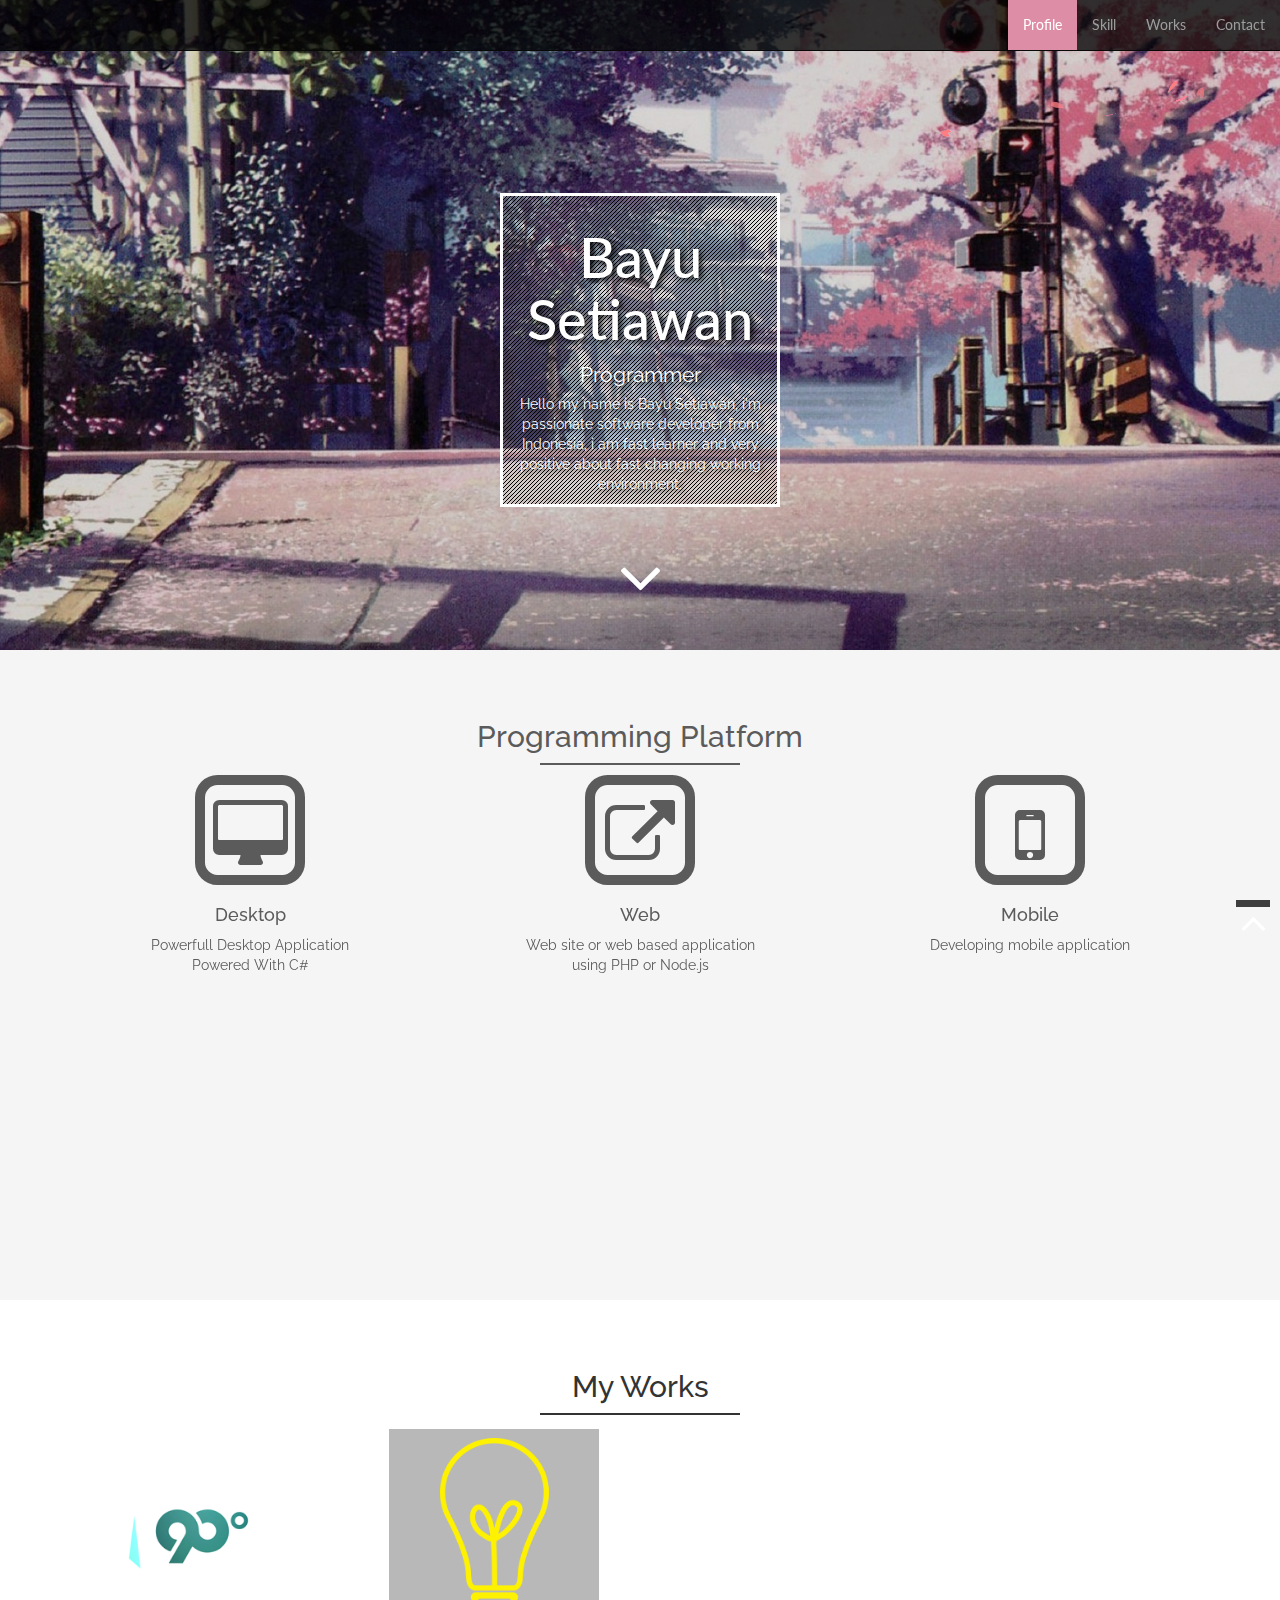
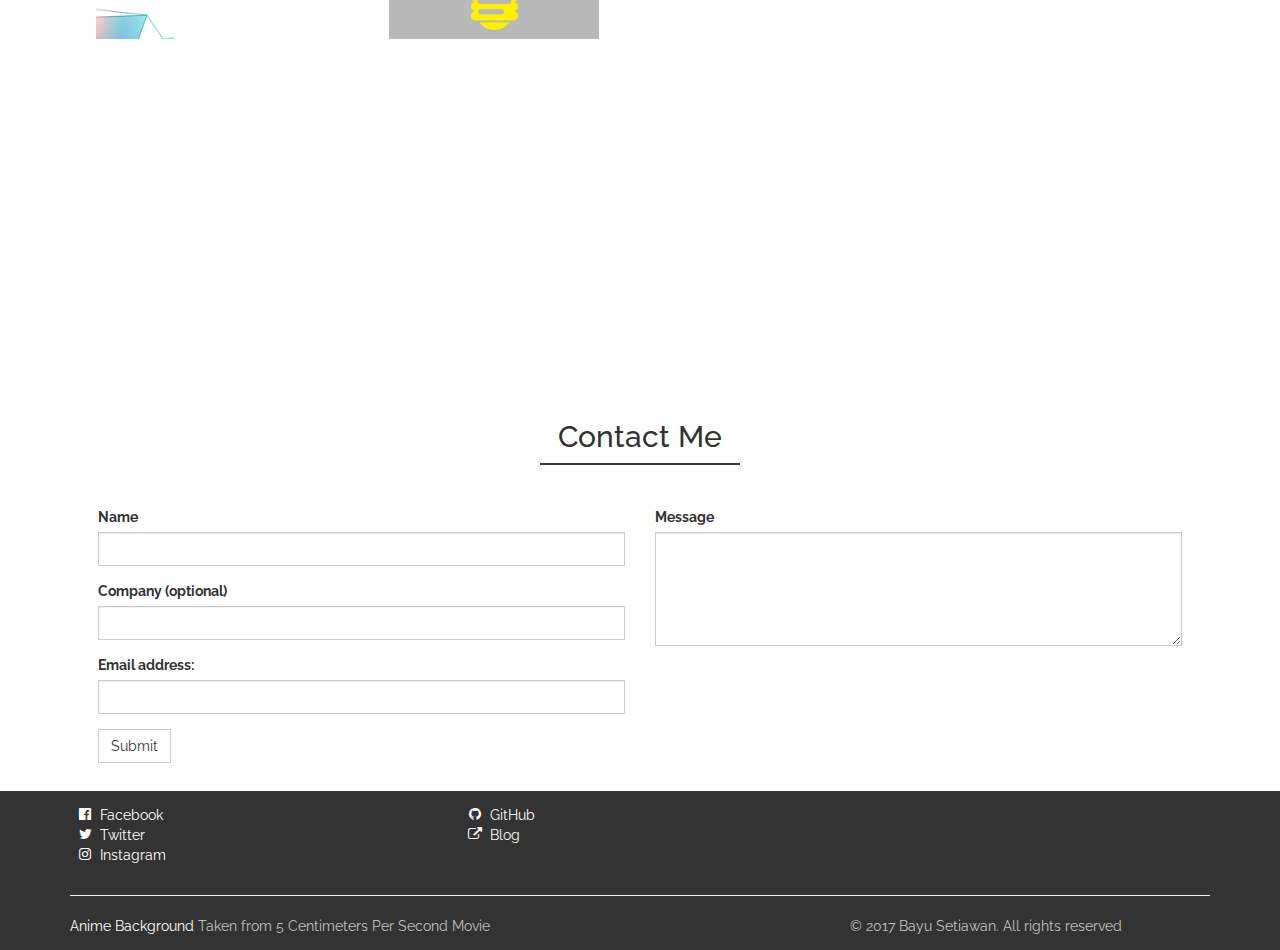
==== index.html @ 7825a49c "adding socials" ====
<!DOCTYPE html>
<html>
<head>
	<title>Bayu Setiawan Portofolio page - home</title>
	<meta charset="utf-8">
	<meta name="viewport" content="width=device-width , initial-scale=1.0">
	<meta name="Description" content="Hi, My name is bayu setiawan. I'm passionate software developer from indonesia, i'm fast learner and very positive about fast changing environment">
	<meta name="author" content="Bayu Setiawan">
	<meta name="Keywords" content="Programmer Programming Program Developer C# html css js nodejs C++ PHP">
	<link rel="stylesheet" type="text/css" href="https://cdnjs.cloudflare.com/ajax/libs/twitter-bootstrap/3.3.7/css/bootstrap.min.css">
	<link href="https://fonts.googleapis.com/css?family=Lato|Raleway" rel="stylesheet">
	<link rel="stylesheet" type="text/css" href="css/style.css">
	<link rel="stylesheet" type="text/css" href="https://cdnjs.cloudflare.com/ajax/libs/font-awesome/4.7.0/css/font-awesome.min.css">
</head>
<body data-spy="scroll" data-target=".navbar" class="font-raleway">
<header id="top">
	<nav class="navbar navbar-mycolor navbar-inverse navbar-fixed-top">
		<div class="container-fluid">
			<div class="navbar-header">
				<button type="button" class="navbar-toggle collapsed" data-toggle="collapse" data-target="#mainnavbar" aria-expanded="false">
					<span class="sr-only">Toggle navigation</span>
					<span class="icon-bar"></span>
					<span class="icon-bar"></span>
					<span class="icon-bar"></span>
				</button>
			</div>
			<div class="collapse navbar-collapse" id="mainnavbar">
				<ul class="nav navbar-nav center-on-desktop navbar-right font-lato">
					<li><a href="#profile">Profile</a></li>
					<li><a href="#skill">Skill</a></li>
					<li><a href="#work">Works</a></li>
					<li><a href="#contact">Contact</a></li>
				</ul>
			</div>
		</div>
	</nav>
</header>
<div id="top"></div>
<div class="outer-container container">
	<div id="profile" class="portion">
		<canvas id="sakurafall"></canvas>
		<div class="profiletext-wrapper">
			<div class="profiletext">
				<div class="myname font-lato"><h1>Bayu Setiawan</h1></div>
				<div class="myjob">Programmer</div>
				<div class="mydescription">Hello my name is Bayu Setiawan, i'm passionate software developer from Indonesia, i am fast learner and very positive about fast changing working environment.</div>
			</div>
			<div class="downarrow"><a href="#skill"><i class="fa fa-angle-down fa-5x fa-inverse" aria-hidden="true"></i></a></div>
		</div>
	</div>
	<div id="skill" class="portion">
		<h2>Programming Platform</h2>
		<div class="separator"></div>
		<div class="container">
			<div class="row">
				<div class="skill-item col-md-4 col-sm-12">
					<span class="fa-stack fa-5x">
						<i class="fa fa-square-o fa-stack-2x"></i>
						<i class="fa fa-desktop fa-stack-1x"></i>
					</span>
					<h4>Desktop</h4>
					<p>Powerfull Desktop Application Powered With C#</p>
				</div>
				<div class="skill-item col-md-4 col-sm-12">
					<span class="fa-stack fa-5x">
						<i class="fa fa-square-o fa-stack-2x"></i>
						<i class="fa fa-external-link fa-stack-1x"></i>
					</span>
					<h4>Web</h4>
					<p>Web site or web based application using PHP or Node.js</p>
				</div>
				<div class="skill-item col-md-4 col-sm-12">
					<span class="fa-stack fa-5x">
						<i class="fa fa-square-o fa-stack-2x"></i>
						<i class="fa fa-mobile-phone fa-stack-1x"></i>
					</span>
					<h4>Mobile</h4>
					<p>Developing mobile application</p>
				</div>
			</div>
		</div>
	</div>
	<div id="work" class="portion">
		<h2>My Works</h2>
		<div class="separator"></div>
		<div class="container">
			<div class="row works-wrapper">
				<div class="work-item col-md-3 col-sm-12">
					<div class="imgoverlaycontainer">
						<img src="assets/works/work-90degree.png">
						<div class="overlay">
							<div class="overlay-text">90 Degree Game</div>
						</div>
					</div>
				</div>
				<div class="work-item col-md-3 col-sm-12">
					<div class="imgoverlaycontainer">
						<img src="assets/works/dummy.png">
						<div class="overlay">
							<div class="overlay-text">lorem ipsum asdfk</div>
						</div>
					</div>
				</div>
			</div>
		</div>
	</div>
	<div id="contact" class="portion">
		<h2>Contact Me</h2>
		<div class="separator"></div>
		<div class="container">
			<div class="form-wrapper">
				<form name="contact" action="thank-you" netlify>
					<div class="row">
						<div class="col-md-6 col-sm-12">
							<div class="form-group">
								<label for="name" required>Name</label>
								<input type="text" class="form-control" id="name" name="name">
							</div>
							<div class="form-group">
								<label for="company">Company (optional)</label>
								<input type="text" class="form-control" id="company" name="company">
							</div>
							<div class="form-group">
								<label for="email" required>Email address:</label>
								<input type="email" class="form-control" id="email" name="email">
							</div>
						</div>
						<div class="col-md-6 col-sm-12">
							<div class="form-group" required>
								<label for="message">Message</label>
								<textarea class="form-control" id="message" rows="5" name="message"></textarea>
							</div>
						</div>
					</div>
					<button type="submit" class="btn btn-default">Submit</button>
				</form>
			</div>
		</div>
	</div>
</div>
<footer>
	<div class="container">
		<div class="row">
			<div class="col-md-4">
				<ul class="fa-ul">
					<li><a href="https://www.facebook.com/Bayu.Aquaswim"><i class="fa-li fa fa-facebook-official"></i>Facebook</a></li>
					<li><a href="https://twitter.com/little_bayu"><i class="fa-li fa fa-twitter"></i>Twitter</a></li>
					<li><a href="https://www.instagram.com/bayusetiawan37/"><i class="fa-li fa fa-instagram"></i>Instagram</a></li>
				</ul>
			</div>
			<div class="col-md-4">
				<ul class="fa-ul">
					<li><a href="https://github.com/aquaswim/"><i class="fa-li fa fa fa-github"></i>GitHub</a></li>
					<li><a href="http://mbs-life.blogspot.co.id/"><i class="fa-li fa fa-external-link"></i>Blog</a></li>
				</ul>
			</div>
		</div>
		<hr>
		<div class="row">
			<div class="col-md-6">
				<a href="#profile">Anime Background</a> Taken from 5 Centimeters Per Second Movie
			</div>
			<div class="col-md-4 pull-right muted">© 2017 Bayu Setiawan. All rights reserved</div>
		</div>
	</div>
</footer>
<a id="backtotop" href="#top"><i class="fa fa-angle-down fa-3x fa-rotate-180 fa-inverse"></i></a>
<script type="text/javascript" src="https://cdnjs.cloudflare.com/ajax/libs/jquery/3.2.1/jquery.min.js"></script>
<script type="text/javascript" src="https://cdnjs.cloudflare.com/ajax/libs/twitter-bootstrap/3.3.7/js/bootstrap.min.js"></script>
<script type="text/javascript" src="js/sakurafall.js"></script>
<script type="text/javascript" src="js/scrollspy.min.js"></script>
<script type="text/javascript">
	$(document).ready(function(){
		// Add smooth scrolling on all links inside the navbar
		$('a[href*="#"]')
		.not('[href="#"]')
		.not('[href="#0"]')
		.on('click', function(event) {
			// Make sure this.hash has a value before overriding default behavior
			if (this.hash !== "") {
				// Prevent default anchor click behavior
				event.preventDefault();

				// Store hash
				var hash = this.hash;

				// Using jQuery's animate() method to add smooth page scroll
				// The optional number (800) specifies the number of milliseconds it takes to scroll to the specified area
				$('html, body').animate({scrollTop: $(hash).offset().top}, 800, function(){
					// Add hash (#) to URL when done scrolling (default click behavior)
					window.location.hash = hash;
				});
			}  // End if
		});
		//init sakurafall
		sf.initSakuraFall("sakurafall");
		$('#sakurafall').on('scrollSpy:enter',function(){
			sf.toggleSfPlay(true);
		});
		$('#sakurafall').on('scrollSpy:exit',function(){
			sf.toggleSfPlay(false);
		});
		$('#sakurafall').scrollSpy();
		//back to top
		$('#top').on('scrollSpy:enter',function(){
			$('#backtotop').animate({
				height:'0px'
			});
		});
		$('#top').on('scrollSpy:exit',function(){
			$('#backtotop').animate({
				height:'48px'
			});
		});
		$('#top').scrollSpy();
	});
</script>
</body>
</html>
---- css/style.css ----
.debug{
	outline: 1px dashed red;
}
.outer-container{
	width: 100%;
	padding: 0px;
}
.portion{
	min-width: 100%;
	min-height: 650px;
	padding-top: 50px;
}

.navbar-mycolor{
	background-color: rgba(0,0,0,0.8);
}

#mainnavbar li a{
	-webkit-transition: .5s ease;
	-moz-transition: .5s ease;
	-o-transition: .5s ease;
	transition: .5s ease;
}
#mainnavbar li.active a[href$='profile']{
	background-color: rgb(222,141,166);
}
#profile{
	background: url('../assets/bganime.jpg');
	background-repeat: no-repeat;
	background-size: cover;
	background-position: center;
	display: table;
	color: #fff;
	height: 650px;
}
#sakurafall{
	position: absolute;
	top: 0px;
	width: 100%;
	height: 100%;
	min-height: 650px;
}
.profiletext-wrapper{
	margin: auto;
	display: table-cell;
	vertical-align: middle;
	text-align: center;
	background-color: rgba(0,0,0,0.15);
}
.profiletext{
	display: block;
	width: 80%;
	width: 280px;
	padding: 10px;
	border: 3px solid white;
	margin: auto;
	background-color: rgba(255,255,255,0.2);
	background-image: url('../assets/dpatternold.png');
	text-shadow: 3px 2px 6px black;
}
.myname h1{
	font-size: 4em;
}
.myjob{
	font-size: 1.5em;
	margin-bottom: 0.2em;
}
.downarrow{
	position: relative;
	-webkit-transition: .5s ease;
	-moz-transition: .5s ease;
	-o-transition: .5s ease;
	transition: .5s ease;
}
.downarrow:hover{
	-webkit-transform: translateY(1.5em);
	-ms-transform: translateY(1.5em);
	-moz-transform: translateY(1.5em);
	-o-transform: translateY(1.5em);
	transform: translateY(1.5em);
}
.downarrow a{
	position: absolute;
	top:35px;
	left: 50%;
	-webkit-transform: translateX(-50%);
	-ms-transform: translateX(-50%);
	-moz-transform: translateX(-50%);
	-o-transform: translateX(-50%);
	transform: translateX(-50%);
}

#skill{
	background-color: #F5F5F5;
	color: #5B5B5B;
}

.portion h2{
	text-align: center;
}

.separator{
	border: 1px solid;
	width:80%;
	max-width: 200px;
	margin: auto;
}
.skill-item{
	text-align: center;
}
.skill-item h4{
	margin-top: 0px;
}
.skill-item p{
	max-width: 250px;
	margin: auto;
	margin-bottom: 1.5em;
}
#work{

}
.imgoverlaycontainer{
	position: relative;
	margin: 0 auto 2em;
	width: 80%;
	max-width: 256px;
}
.imgoverlaycontainer img{
	display: block;
	width: 100%;
	height: auto;
}
.overlay {
	position: absolute;
	bottom: 100%;
	left: 0;
	right: 0;
	background-color: #008CBA;
	overflow: hidden;
	width: 100%;
	height:0;
	-webkit-transition: .5s ease;
	-moz-transition: .5s ease;
	-o-transition: .5s ease;
	transition: .5s ease;
}
.imgoverlaycontainer:hover .overlay {
	bottom: 0;
	height: 100%;
}

.overlay-text {
white-space: nowrap; 
color: white;
font-size: 20px;
position: absolute;
overflow: hidden;
top: 50%;
left: 50%;
transform: translate(-50%, -50%);
-ms-transform: translate(-50%, -50%);
}

.works-wrapper{
	margin-top: 1em;
}
#backtotop{
	position: fixed;
	bottom: -0.5em;
	right: 10px;
	background-color: rgba(0,0,0,0.75);
	padding: 0.25em;
}

.font-lato{
	font-family: 'Lato', sans-serif;
}
#contact{
	min-height: 0;
}
.font-raleway{
	font-family: 'Raleway', sans-serif;
}
.form-control{
	border-radius: 0px;
}
.btn{
	border-radius: 0px;
}
.form-wrapper{
	margin: 1em auto auto;
	padding: 2em;
}
footer{
	padding: 1em 0;
	background-color: rgba(0,0,0,0.8);
	color: #c1c1c1;
}
footer a{
	color: white;
}
footer a:hover{
	color: white;
}
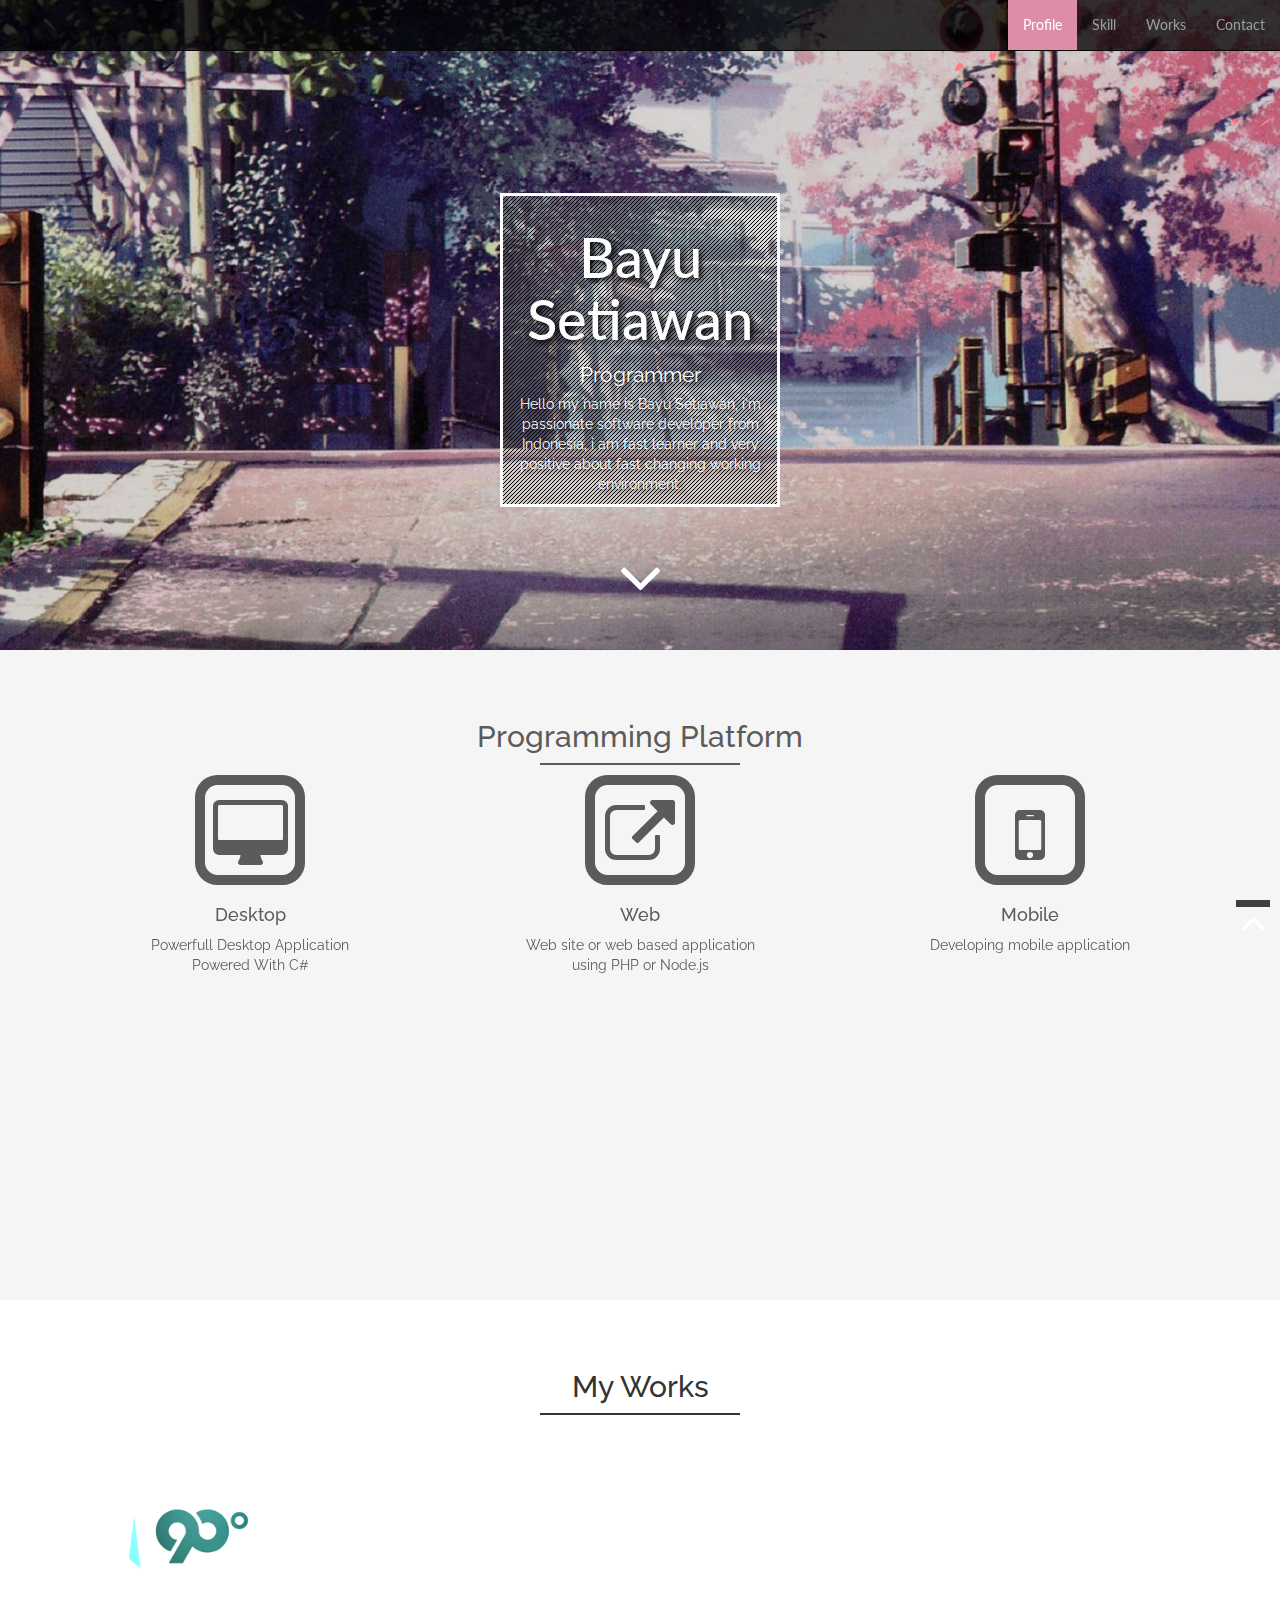
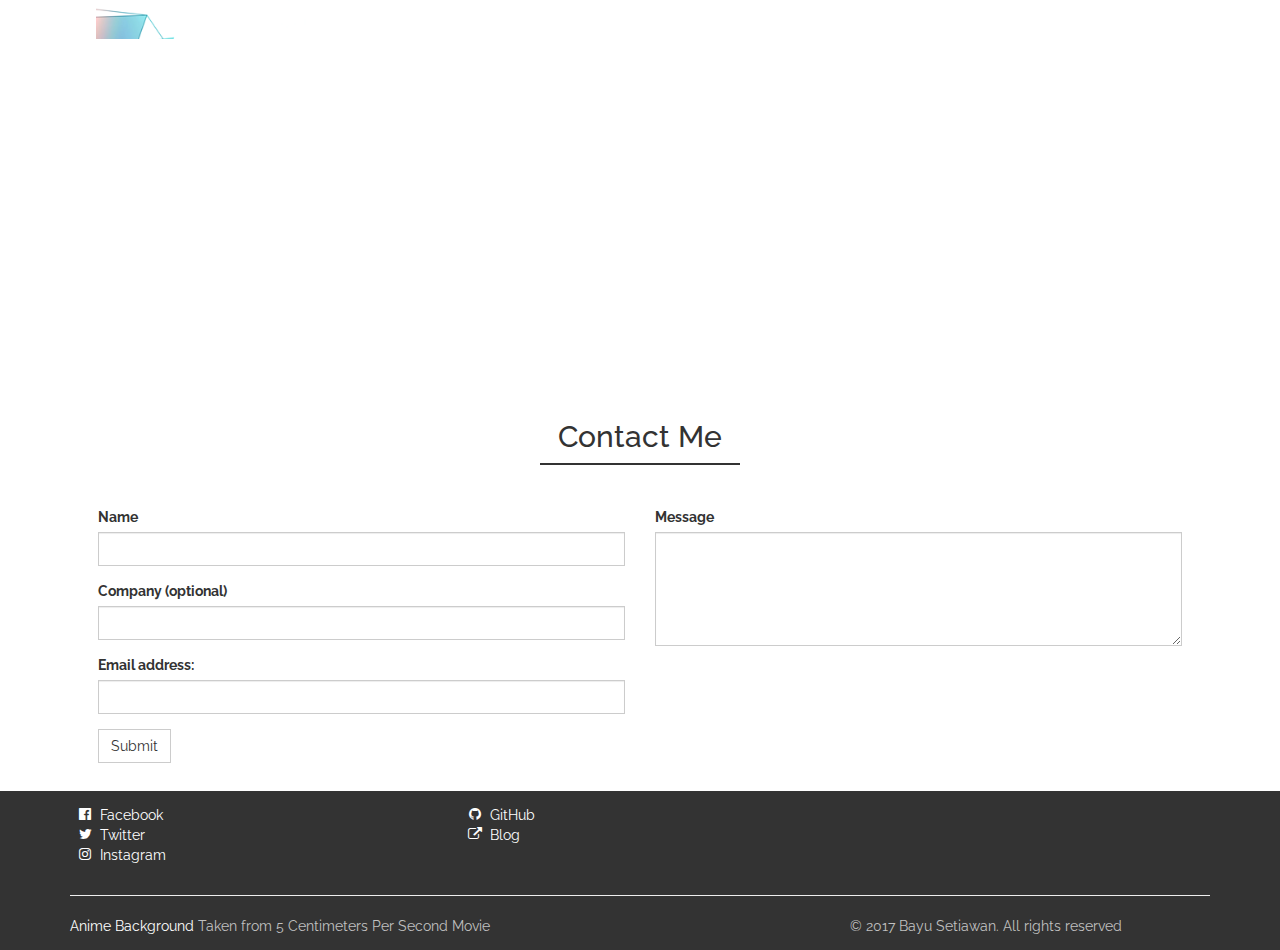
==== commit 3c0978be: "removing dummy work" ====
--- a/index.html
+++ b/index.html
@@ -90,14 +90,6 @@
 						<img src="assets/works/work-90degree.png">
 						<div class="overlay">
 							<div class="overlay-text">90 Degree Game</div>
-						</div>
-					</div>
-				</div>
-				<div class="work-item col-md-3 col-sm-12">
-					<div class="imgoverlaycontainer">
-						<img src="assets/works/dummy.png">
-						<div class="overlay">
-							<div class="overlay-text">lorem ipsum asdfk</div>
 						</div>
 					</div>
 				</div>
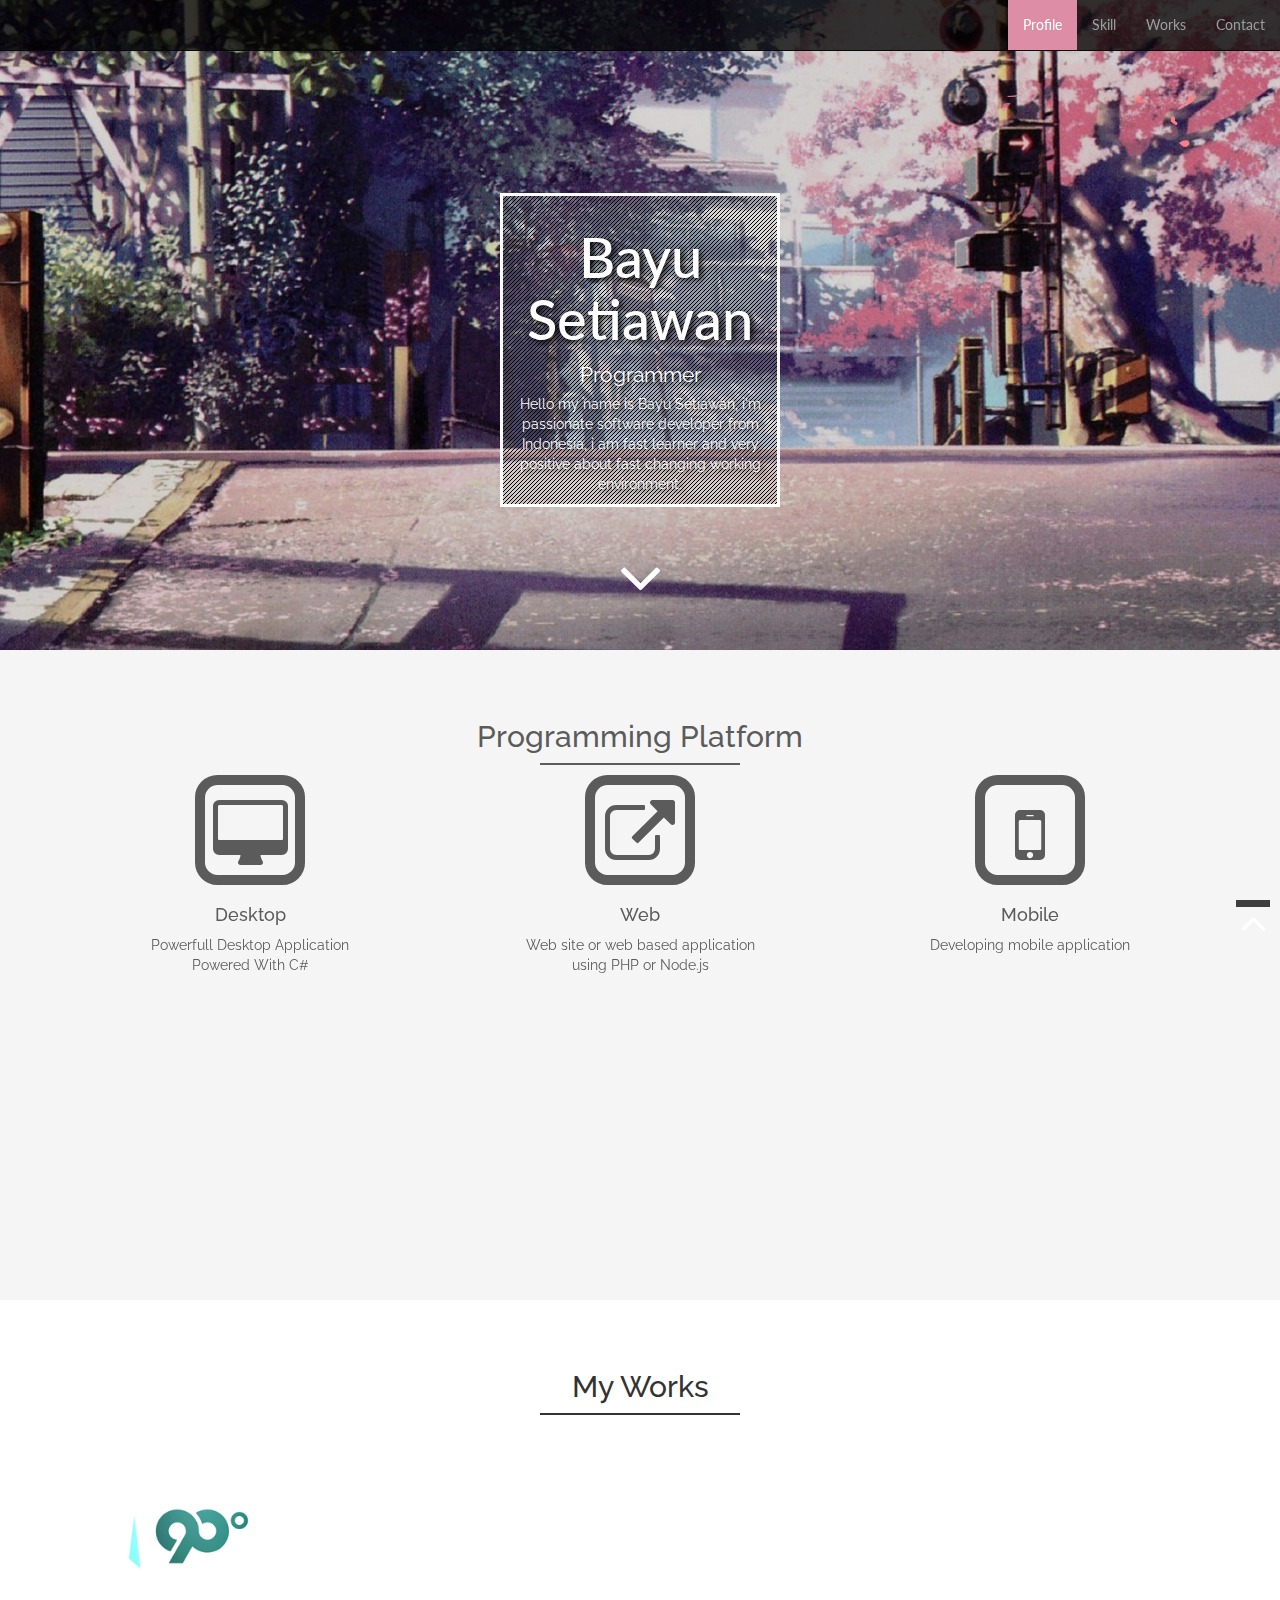
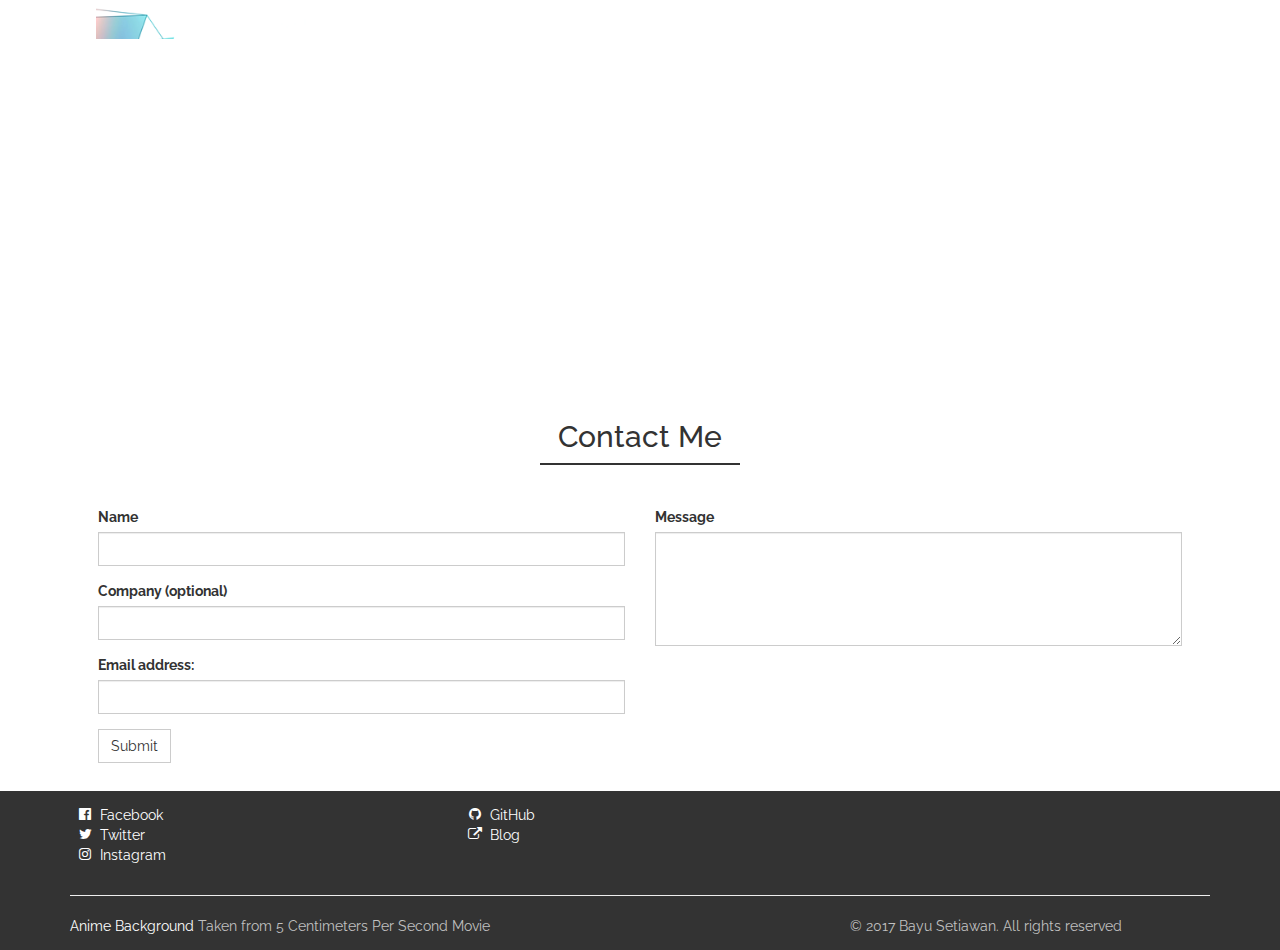
==== commit 0948571a: "adding link to works" ====
--- a/index.html
+++ b/index.html
@@ -89,7 +89,7 @@
 					<div class="imgoverlaycontainer">
 						<img src="assets/works/work-90degree.png">
 						<div class="overlay">
-							<div class="overlay-text">90 Degree Game</div>
+							<div class="overlay-text"><a href="https://github.com/aquaswim/90degrees">90 Degree Game</a></div>
 						</div>
 					</div>
 				</div>
--- a/css/style.css
+++ b/css/style.css
@@ -116,8 +116,9 @@
 	margin: auto;
 	margin-bottom: 1.5em;
 }
-#work{
-
+.work-item a{
+	text-decoration: none;
+	color: inherit;
 }
 .imgoverlaycontainer{
 	position: relative;
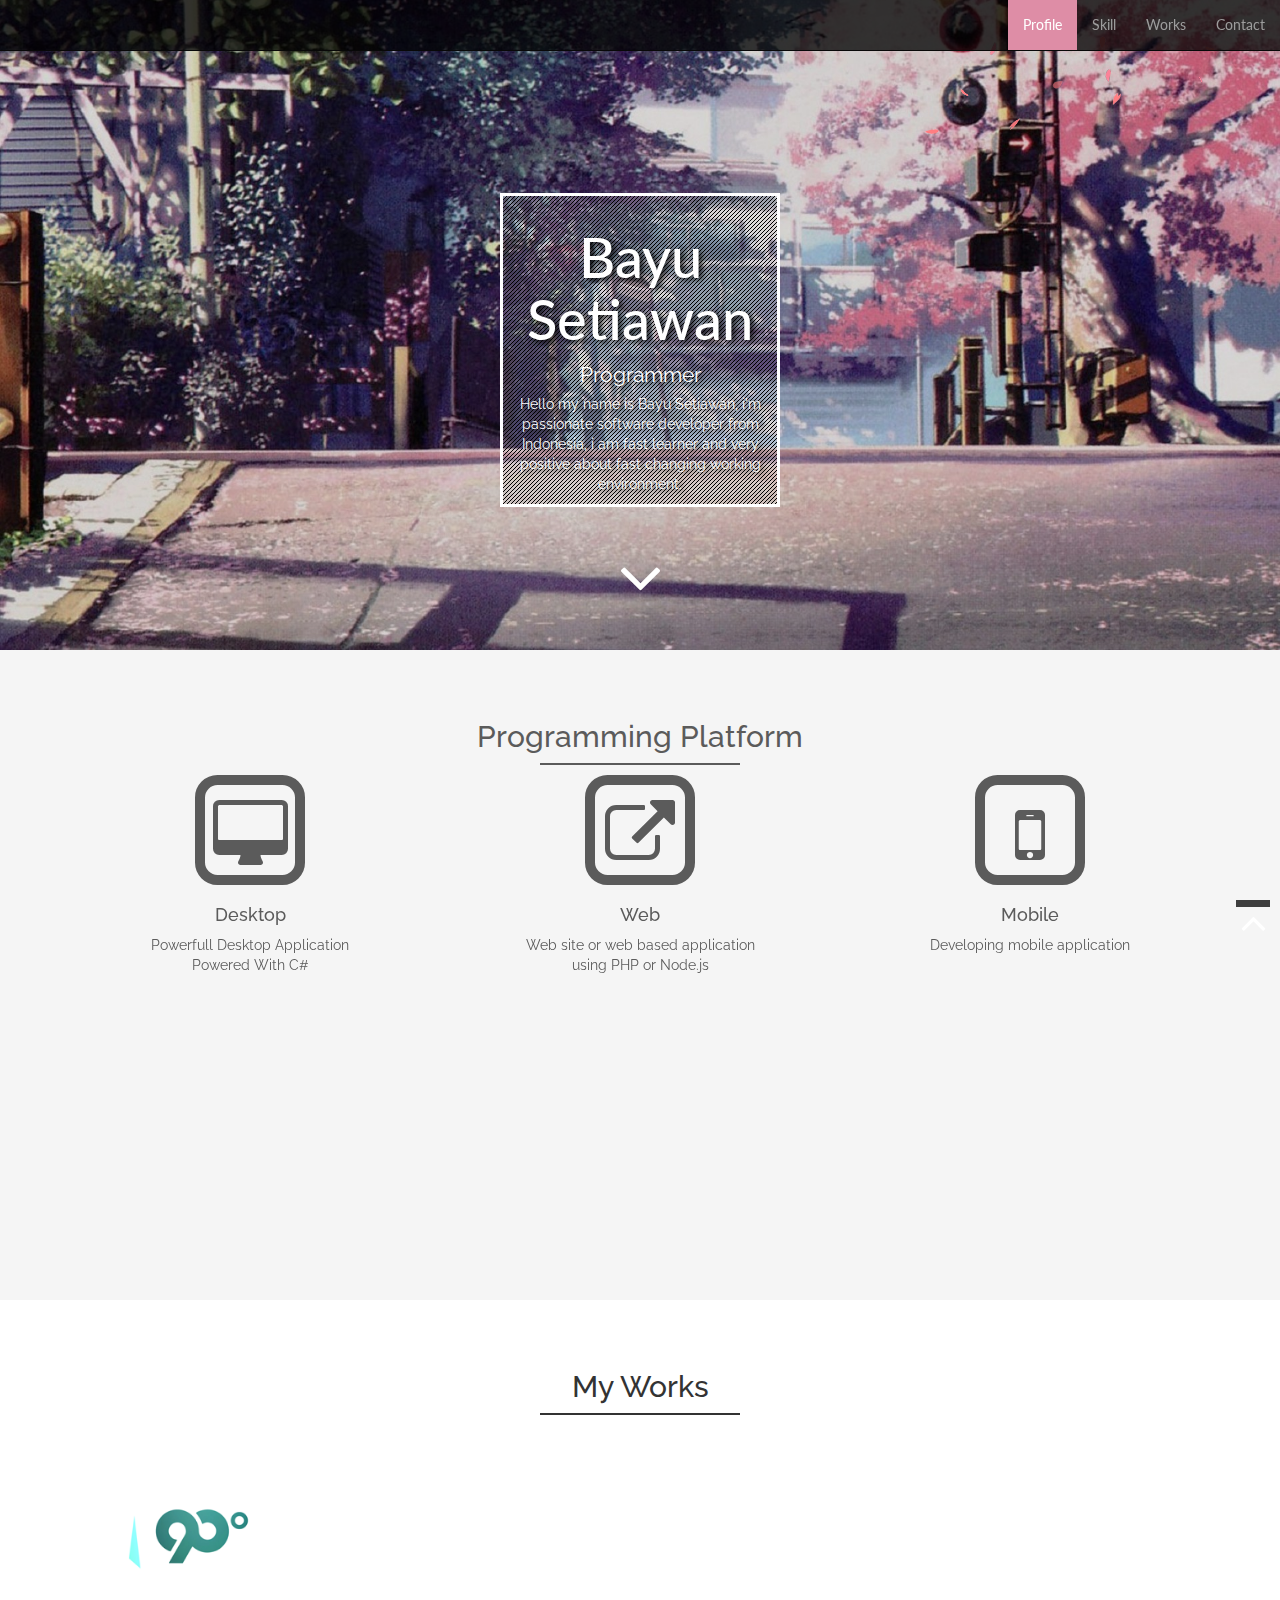
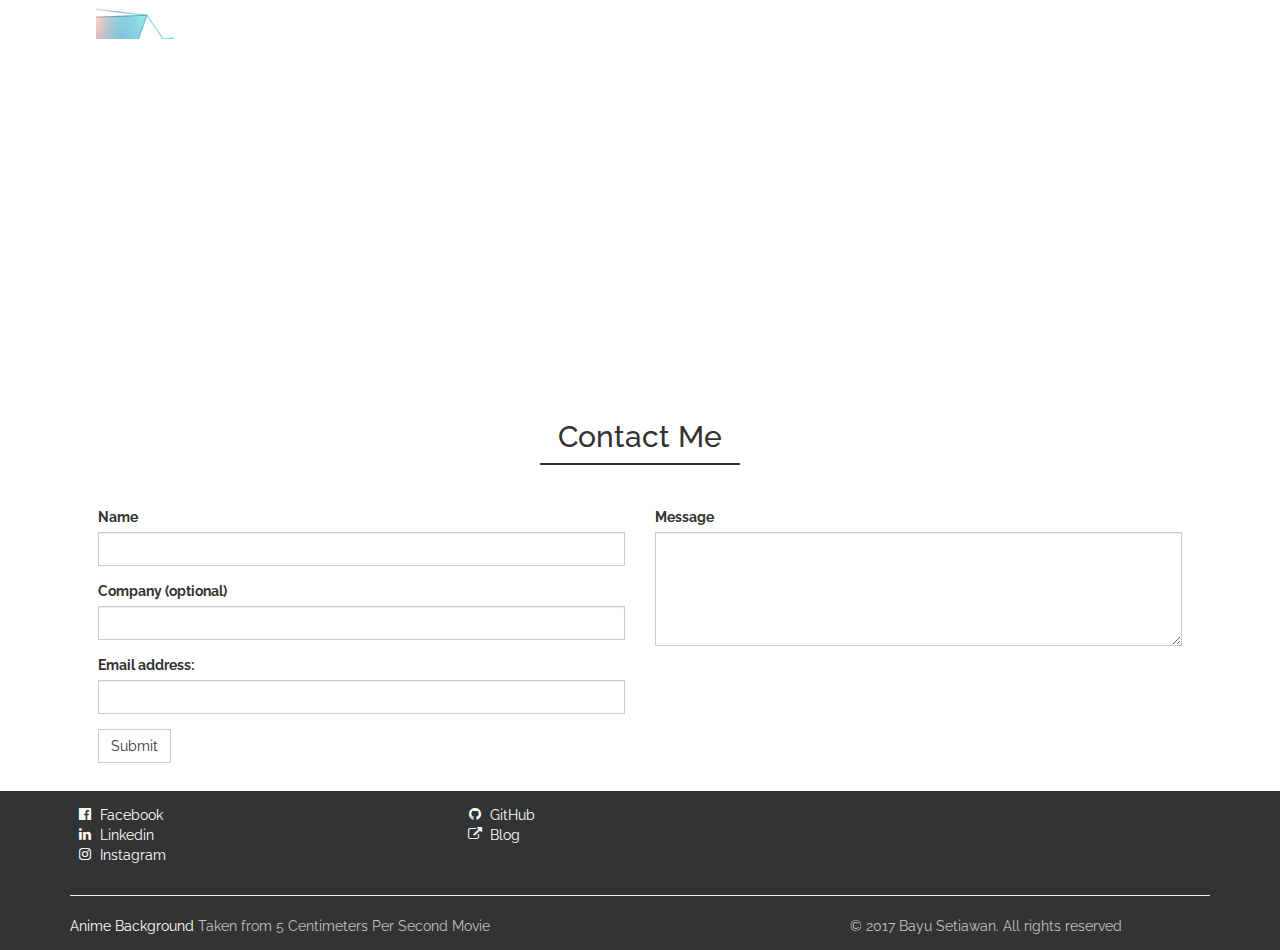
==== commit b92cd858: "changging twitter to linkedin" ====
--- a/index.html
+++ b/index.html
@@ -136,7 +136,7 @@
 			<div class="col-md-4">
 				<ul class="fa-ul">
 					<li><a href="https://www.facebook.com/Bayu.Aquaswim"><i class="fa-li fa fa-facebook-official"></i>Facebook</a></li>
-					<li><a href="https://twitter.com/little_bayu"><i class="fa-li fa fa-twitter"></i>Twitter</a></li>
+					<li><a href="https://www.linkedin.com/in/bayu-setiawan-787725147/"><i class="fa-li fa fa-linkedin"></i>Linkedin</a></li>
 					<li><a href="https://www.instagram.com/bayusetiawan37/"><i class="fa-li fa fa-instagram"></i>Instagram</a></li>
 				</ul>
 			</div>
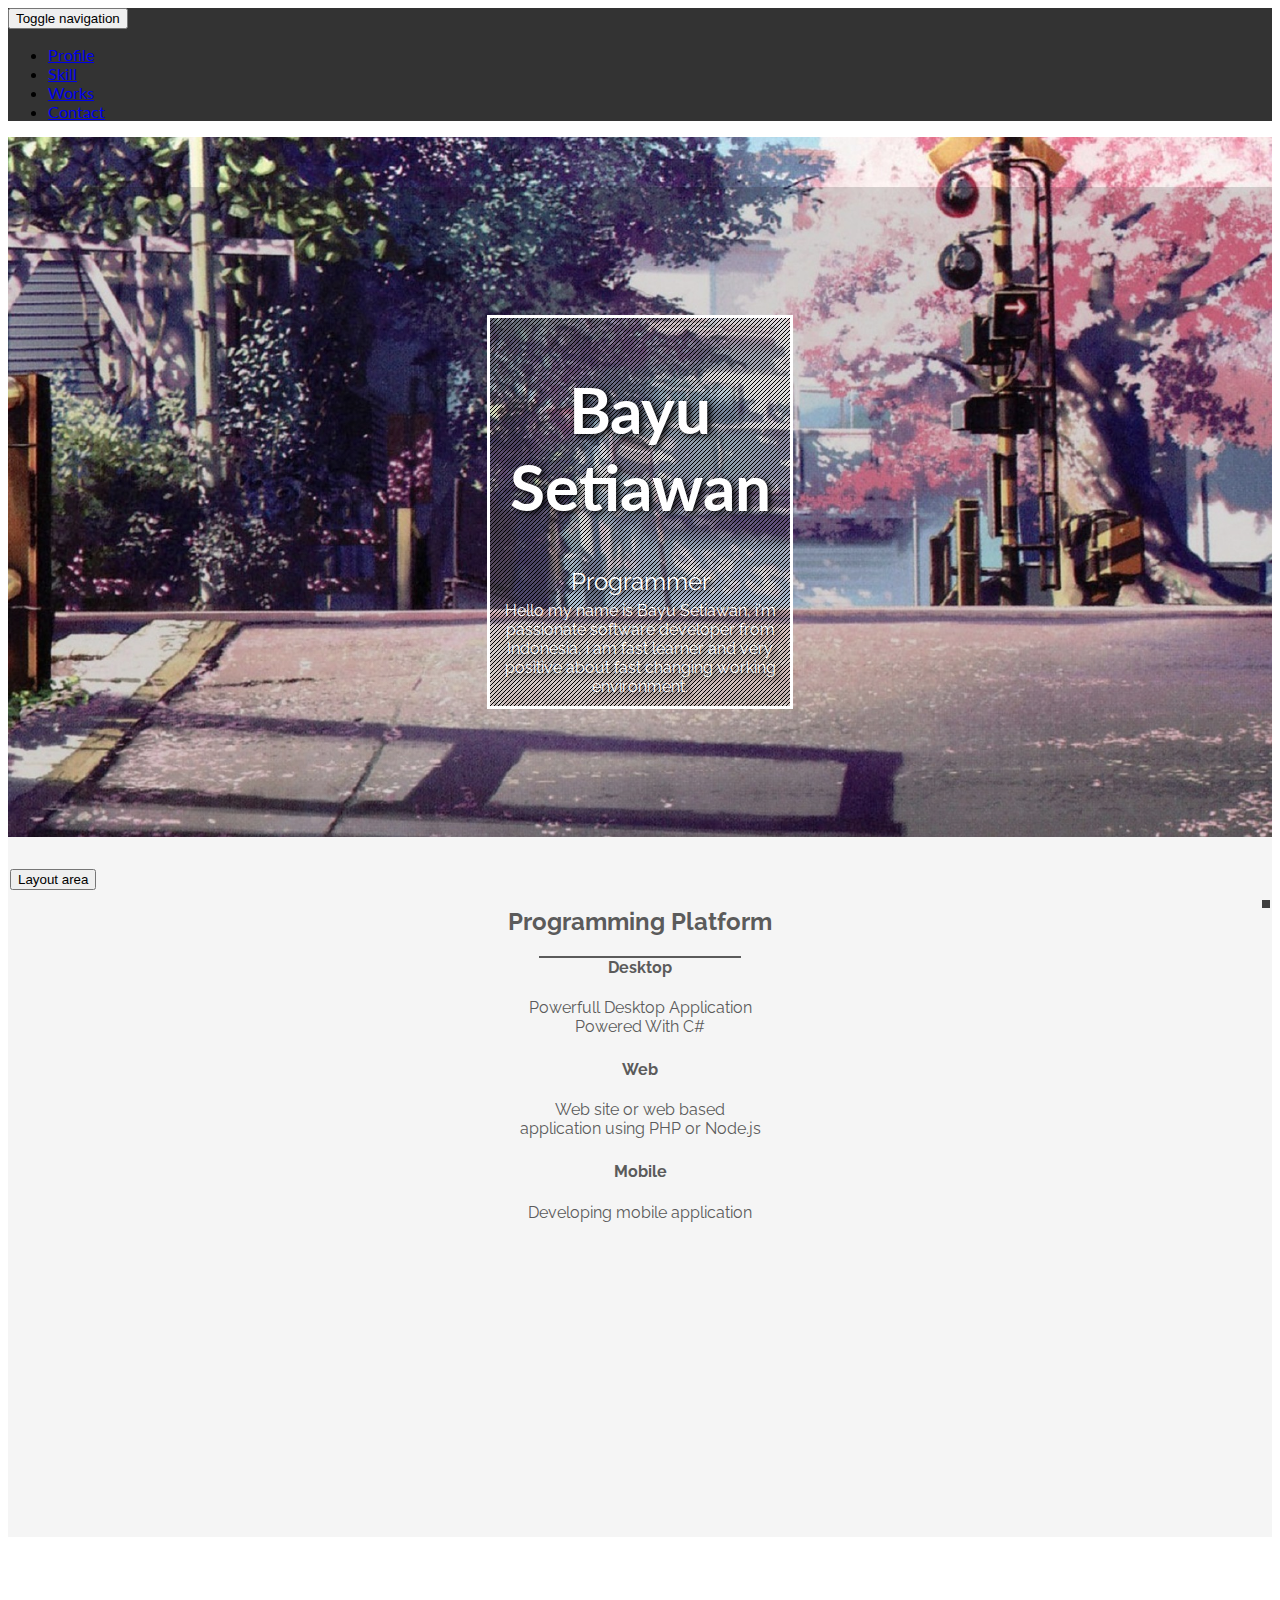
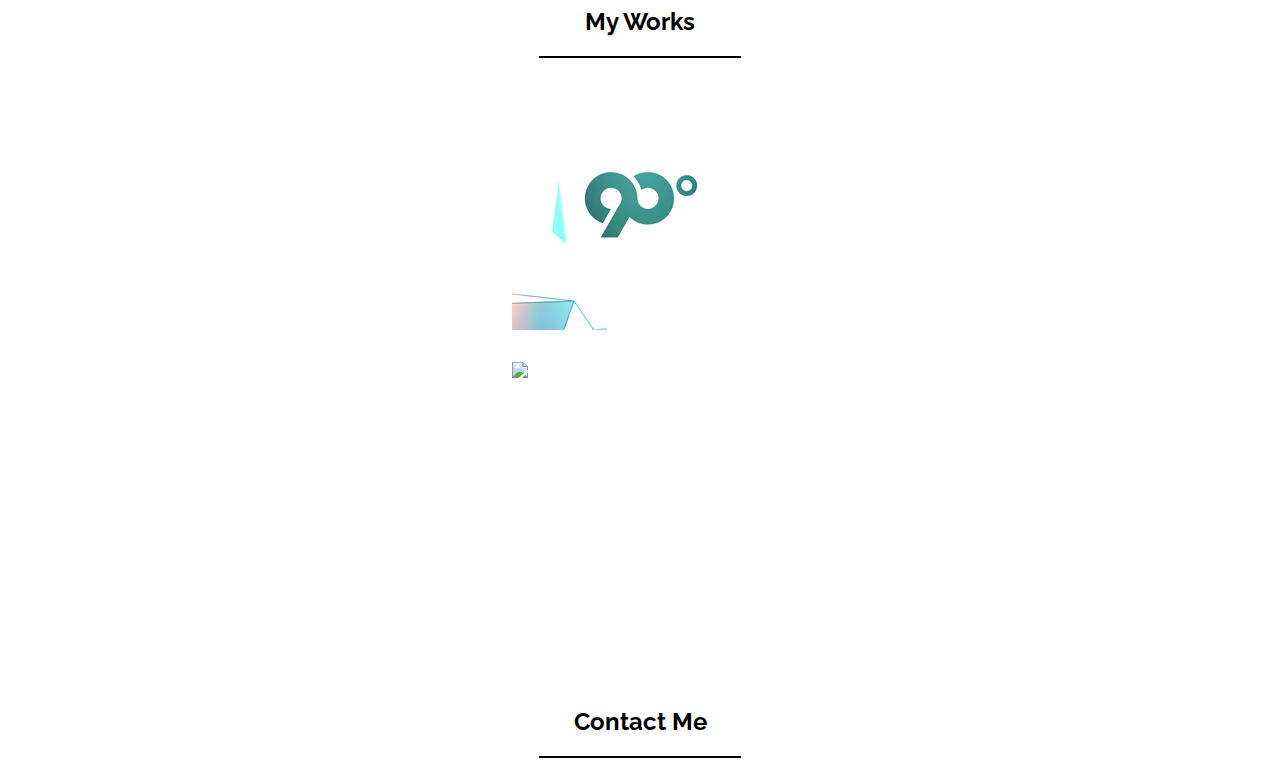
==== commit 24958ea3: "Minor adjustment" ====
--- a/index.html
+++ b/index.html
@@ -4,13 +4,10 @@
 	<title>Bayu Setiawan Portofolio page - home</title>
 	<meta charset="utf-8">
 	<meta name="viewport" content="width=device-width , initial-scale=1.0">
-	<meta name="Description" content="Hi, My name is bayu setiawan. I'm passionate software developer from indonesia, i'm fast learner and very positive about fast changing environment">
-	<meta name="author" content="Bayu Setiawan">
-	<meta name="Keywords" content="Programmer Programming Program Developer C# html css js nodejs C++ PHP">
-	<link rel="stylesheet" type="text/css" href="https://cdnjs.cloudflare.com/ajax/libs/twitter-bootstrap/3.3.7/css/bootstrap.min.css">
+	<link rel="stylesheet" type="text/css" href="css/bootstrap.min.css">
 	<link href="https://fonts.googleapis.com/css?family=Lato|Raleway" rel="stylesheet">
-	<link rel="stylesheet" type="text/css" href="css/style.css">
-	<link rel="stylesheet" type="text/css" href="https://cdnjs.cloudflare.com/ajax/libs/font-awesome/4.7.0/css/font-awesome.min.css">
+	<link rel="stylesheet" type="text/css" href="/css/style.css">
+	<link rel="stylesheet" type="text/css" href="/css/font-awesome.min.css">
 </head>
 <body data-spy="scroll" data-target=".navbar" class="font-raleway">
 <header id="top">
@@ -49,9 +46,9 @@
 		</div>
 	</div>
 	<div id="skill" class="portion">
-		<h2>Programming Platform</h2>
-		<div class="separator"></div>
 		<div class="container">
+			<h2>Programming Platform</h2>
+			<div class="separator"></div>
 			<div class="row">
 				<div class="skill-item col-md-4 col-sm-12">
 					<span class="fa-stack fa-5x">
@@ -89,7 +86,15 @@
 					<div class="imgoverlaycontainer">
 						<img src="assets/works/work-90degree.png">
 						<div class="overlay">
-							<div class="overlay-text"><a href="https://github.com/aquaswim/90degrees">90 Degree Game</a></div>
+							<div class="overlay-text">90 Degree Game</div>
+						</div>
+					</div>
+				</div>
+				<div class="work-item col-md-3 col-sm-12">
+					<div class="imgoverlaycontainer">
+						<img src="assets/works/dummy.png">
+						<div class="overlay">
+							<div class="overlay-text">lorem ipsum asdfk</div>
 						</div>
 					</div>
 				</div>
@@ -99,68 +104,13 @@
 	<div id="contact" class="portion">
 		<h2>Contact Me</h2>
 		<div class="separator"></div>
-		<div class="container">
-			<div class="form-wrapper">
-				<form name="contact" action="thank-you" netlify>
-					<div class="row">
-						<div class="col-md-6 col-sm-12">
-							<div class="form-group">
-								<label for="name" required>Name</label>
-								<input type="text" class="form-control" id="name" name="name">
-							</div>
-							<div class="form-group">
-								<label for="company">Company (optional)</label>
-								<input type="text" class="form-control" id="company" name="company">
-							</div>
-							<div class="form-group">
-								<label for="email" required>Email address:</label>
-								<input type="email" class="form-control" id="email" name="email">
-							</div>
-						</div>
-						<div class="col-md-6 col-sm-12">
-							<div class="form-group" required>
-								<label for="message">Message</label>
-								<textarea class="form-control" id="message" rows="5" name="message"></textarea>
-							</div>
-						</div>
-					</div>
-					<button type="submit" class="btn btn-default">Submit</button>
-				</form>
-			</div>
-		</div>
 	</div>
 </div>
-<footer>
-	<div class="container">
-		<div class="row">
-			<div class="col-md-4">
-				<ul class="fa-ul">
-					<li><a href="https://www.facebook.com/Bayu.Aquaswim"><i class="fa-li fa fa-facebook-official"></i>Facebook</a></li>
-					<li><a href="https://www.linkedin.com/in/bayu-setiawan-787725147/"><i class="fa-li fa fa-linkedin"></i>Linkedin</a></li>
-					<li><a href="https://www.instagram.com/bayusetiawan37/"><i class="fa-li fa fa-instagram"></i>Instagram</a></li>
-				</ul>
-			</div>
-			<div class="col-md-4">
-				<ul class="fa-ul">
-					<li><a href="https://github.com/aquaswim/"><i class="fa-li fa fa fa-github"></i>GitHub</a></li>
-					<li><a href="http://mbs-life.blogspot.co.id/"><i class="fa-li fa fa-external-link"></i>Blog</a></li>
-				</ul>
-			</div>
-		</div>
-		<hr>
-		<div class="row">
-			<div class="col-md-6">
-				<a href="#profile">Anime Background</a> Taken from 5 Centimeters Per Second Movie
-			</div>
-			<div class="col-md-4 pull-right muted">© 2017 Bayu Setiawan. All rights reserved</div>
-		</div>
-	</div>
-</footer>
 <a id="backtotop" href="#top"><i class="fa fa-angle-down fa-3x fa-rotate-180 fa-inverse"></i></a>
-<script type="text/javascript" src="https://cdnjs.cloudflare.com/ajax/libs/jquery/3.2.1/jquery.min.js"></script>
-<script type="text/javascript" src="https://cdnjs.cloudflare.com/ajax/libs/twitter-bootstrap/3.3.7/js/bootstrap.min.js"></script>
-<script type="text/javascript" src="js/sakurafall.js"></script>
-<script type="text/javascript" src="js/scrollspy.min.js"></script>
+<script type="text/javascript" src="/js/jquery-3.2.1.min.js"></script>
+<script type="text/javascript" src="/js/bootstrap.min.js"></script>
+<script type="text/javascript" src="/js/sakurafall.js"></script>
+<script type="text/javascript" src="/js/scrollspy.min.js"></script>
 <script type="text/javascript">
 	$(document).ready(function(){
 		// Add smooth scrolling on all links inside the navbar
@@ -207,5 +157,19 @@
 		$('#top').scrollSpy();
 	});
 </script>
+<!--Debugging script-->
+<script type="text/javascript">
+	(function(){
+		document.write("<button style='position:fixed;bottom:10px;left:10px;' id='toggledebugarea'>Layout area</button>");
+		var btndebug=document.getElementById('toggledebugarea');
+		btndebug.onclick=()=>{
+			let allele=document.body.getElementsByTagName("*");
+			for (var i = 0; i < allele.length; i++) {
+				allele[i].classList.toggle("debug");
+			}
+			console.log("debug class toggeled");
+		};
+	})();
+</script>
 </body>
 </html>--- a/css/style.css
+++ b/css/style.css
@@ -39,6 +39,7 @@
 	width: 100%;
 	height: 100%;
 	min-height: 650px;
+	pointer-events: none;
 }
 .profiletext-wrapper{
 	margin: auto;
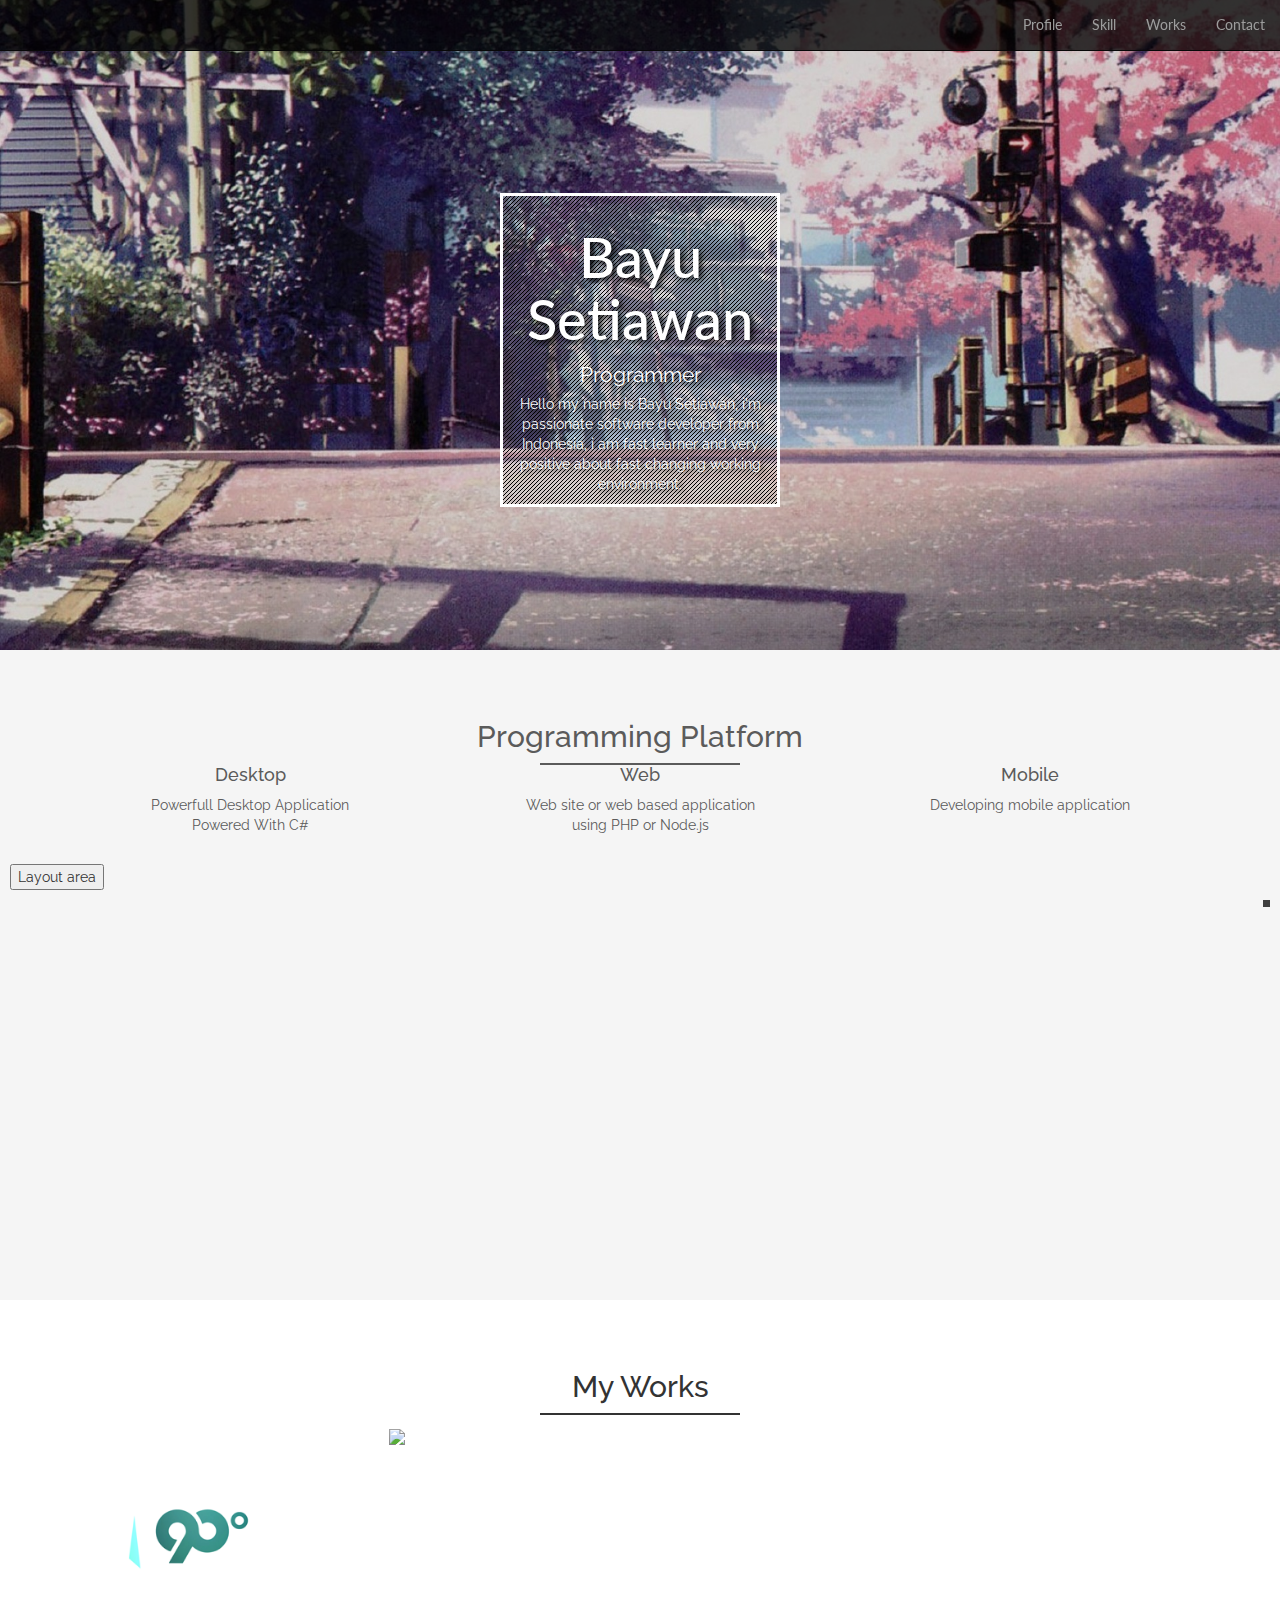
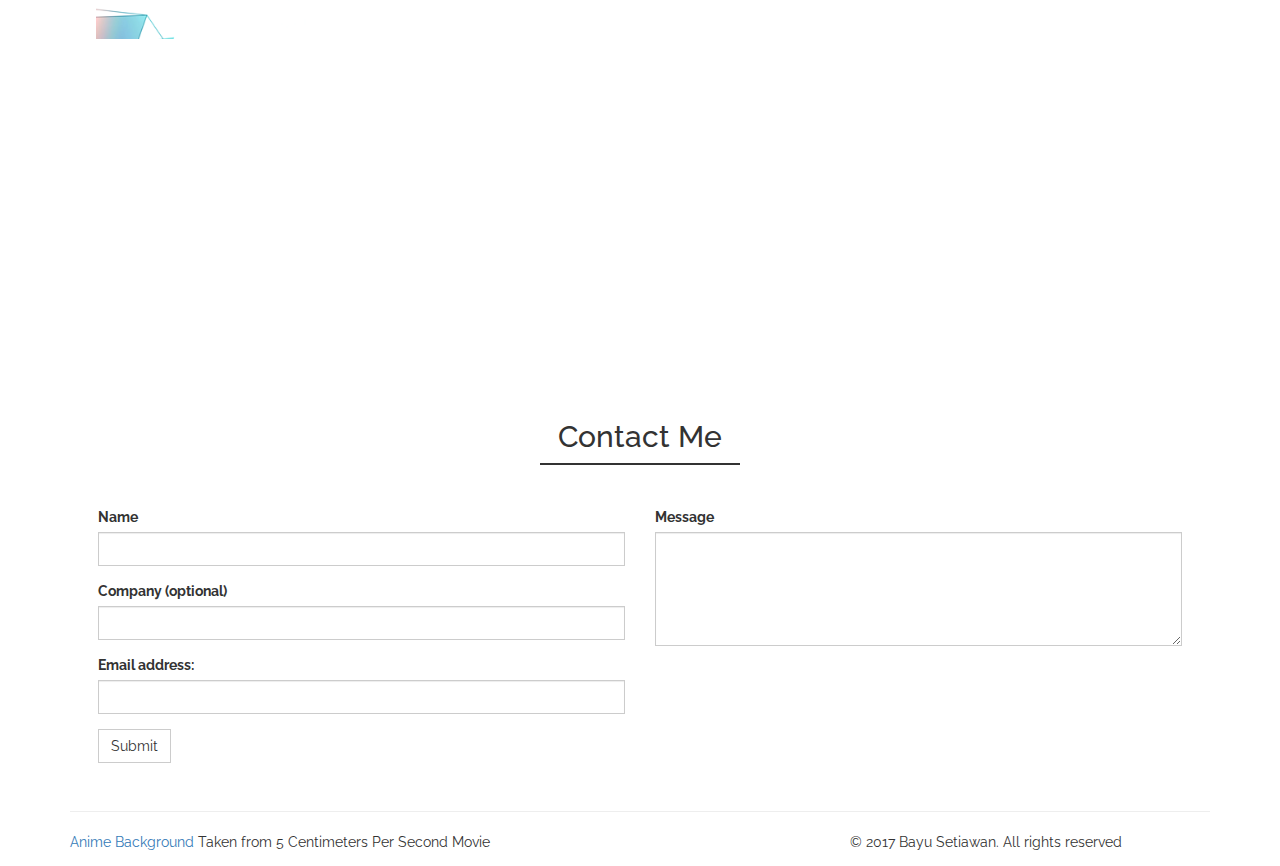
==== commit 0fa551e7: "Merge branch 'use_cdn' of github.com:aquaswim/myportofolio" ====
--- a/index.html
+++ b/index.html
@@ -4,7 +4,7 @@
 	<title>Bayu Setiawan Portofolio page - home</title>
 	<meta charset="utf-8">
 	<meta name="viewport" content="width=device-width , initial-scale=1.0">
-	<link rel="stylesheet" type="text/css" href="css/bootstrap.min.css">
+	<link rel="stylesheet" type="text/css" href="https://cdnjs.cloudflare.com/ajax/libs/twitter-bootstrap/3.3.7/css/bootstrap.min.css">
 	<link href="https://fonts.googleapis.com/css?family=Lato|Raleway" rel="stylesheet">
 	<link rel="stylesheet" type="text/css" href="/css/style.css">
 	<link rel="stylesheet" type="text/css" href="/css/font-awesome.min.css">
@@ -46,9 +46,9 @@
 		</div>
 	</div>
 	<div id="skill" class="portion">
+		<h2>Programming Platform</h2>
+		<div class="separator"></div>
 		<div class="container">
-			<h2>Programming Platform</h2>
-			<div class="separator"></div>
 			<div class="row">
 				<div class="skill-item col-md-4 col-sm-12">
 					<span class="fa-stack fa-5x">
@@ -104,8 +104,48 @@
 	<div id="contact" class="portion">
 		<h2>Contact Me</h2>
 		<div class="separator"></div>
+		<div class="container">
+			<div class="form-wrapper">
+				<form>
+					<div class="row">
+						<div class="col-md-6 col-sm-12">
+							<div class="form-group">
+								<label for="name" required>Name</label>
+								<input type="text" class="form-control" id="name">
+							</div>
+							<div class="form-group">
+								<label for="company">Company (optional)</label>
+								<input type="text" class="form-control" id="company">
+							</div>
+							<div class="form-group">
+								<label for="email" required>Email address:</label>
+								<input type="email" class="form-control" id="email">
+							</div>
+						</div>
+						<div class="col-md-6 col-sm-12">
+							<div class="form-group" required>
+								<label for="message">Message</label>
+								<textarea class="form-control" id="message" rows="5"></textarea>
+							</div>
+						</div>
+					</div>
+					<button type="submit" class="btn btn-default">Submit</button>
+				</form>
+			</div>
+		</div>
 	</div>
 </div>
+<footer>
+	<div class="container">
+		<hr>
+		<div class="row">
+			<div class="col-md-6">
+				<a href="#profile">Anime Background</a> Taken from 5 Centimeters Per Second Movie
+			</div>
+			<div class="col-md-4 pull-right muted">© 2017 Bayu Setiawan. All rights reserved</div>
+		</div>
+	</div>
+</footer>
 <a id="backtotop" href="#top"><i class="fa fa-angle-down fa-3x fa-rotate-180 fa-inverse"></i></a>
 <script type="text/javascript" src="/js/jquery-3.2.1.min.js"></script>
 <script type="text/javascript" src="/js/bootstrap.min.js"></script>
--- a/css/style.css
+++ b/css/style.css
@@ -39,7 +39,6 @@
 	width: 100%;
 	height: 100%;
 	min-height: 650px;
-	pointer-events: none;
 }
 .profiletext-wrapper{
 	margin: auto;
@@ -117,9 +116,8 @@
 	margin: auto;
 	margin-bottom: 1.5em;
 }
-.work-item a{
-	text-decoration: none;
-	color: inherit;
+#work{
+
 }
 .imgoverlaycontainer{
 	position: relative;
@@ -194,13 +192,5 @@
 	padding: 2em;
 }
 footer{
-	padding: 1em 0;
-	background-color: rgba(0,0,0,0.8);
-	color: #c1c1c1;
-}
-footer a{
-	color: white;
-}
-footer a:hover{
-	color: white;
+	padding-bottom: 1em;
 }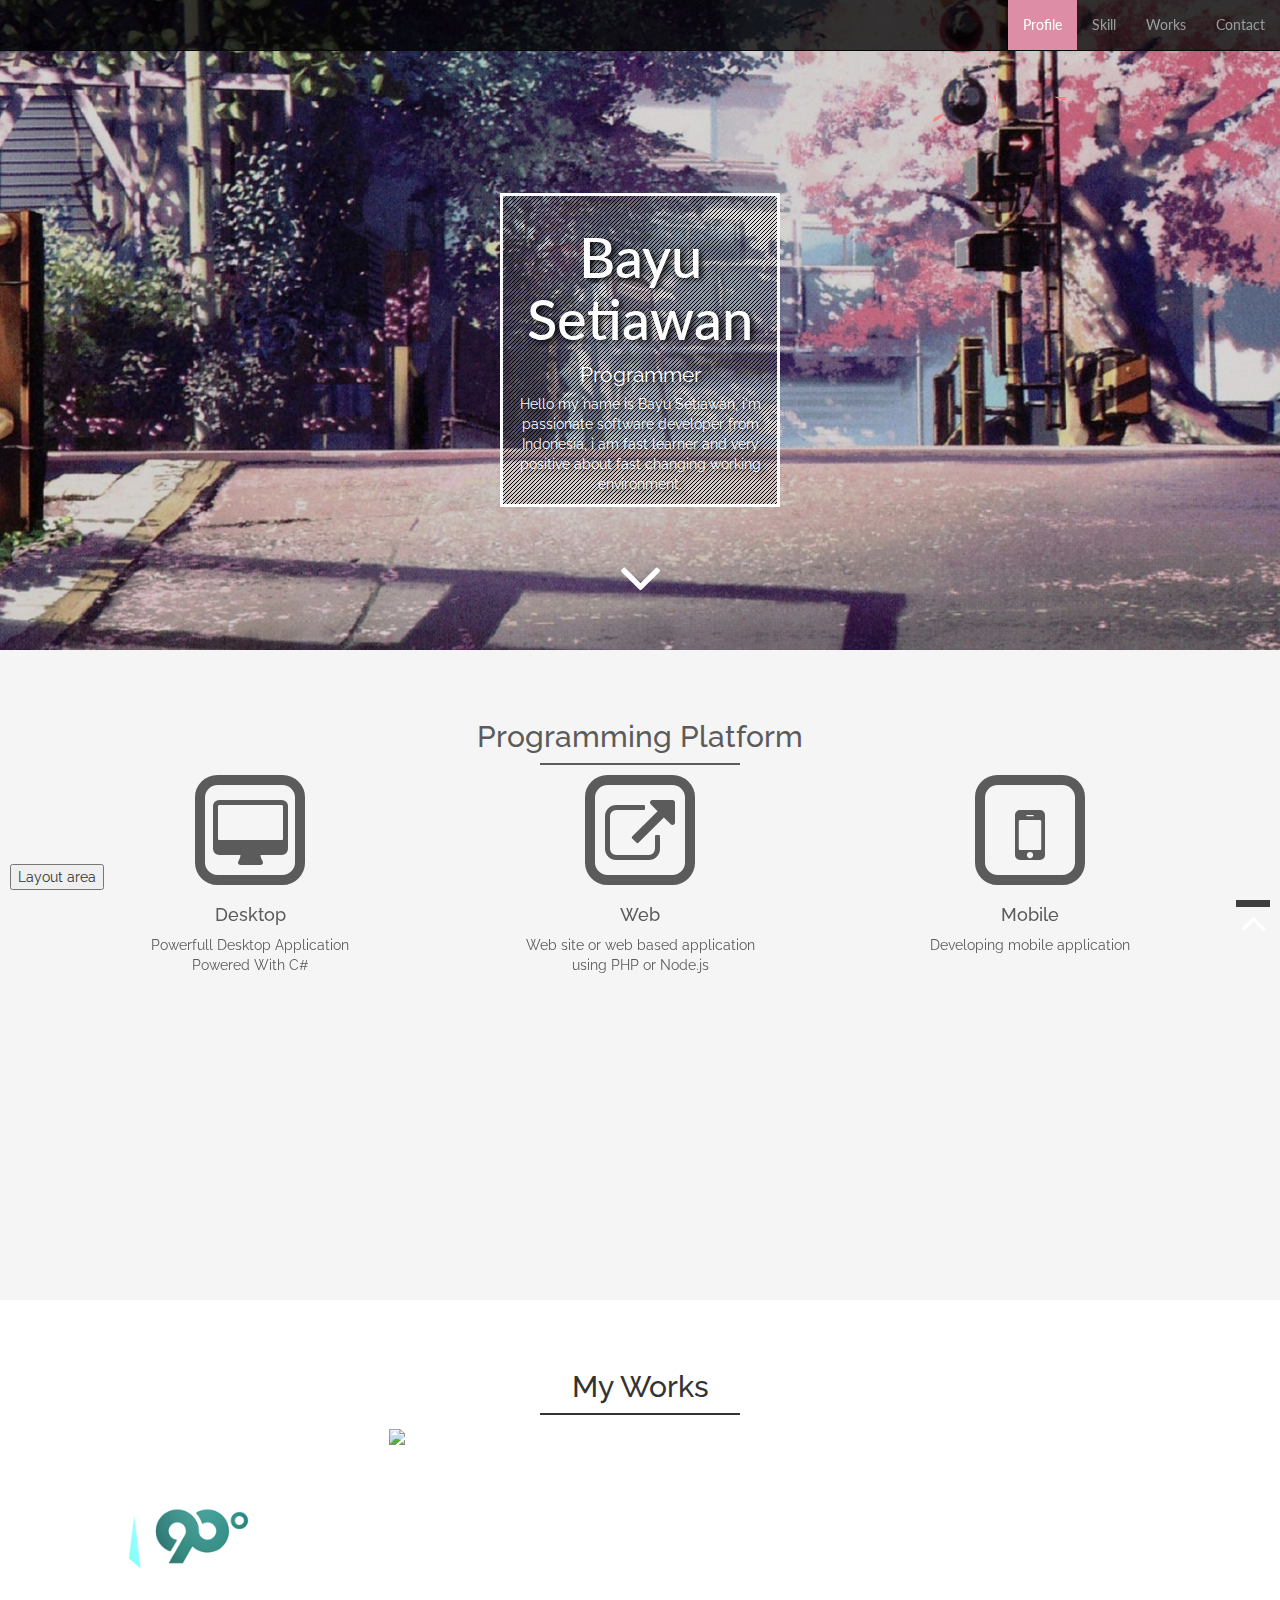
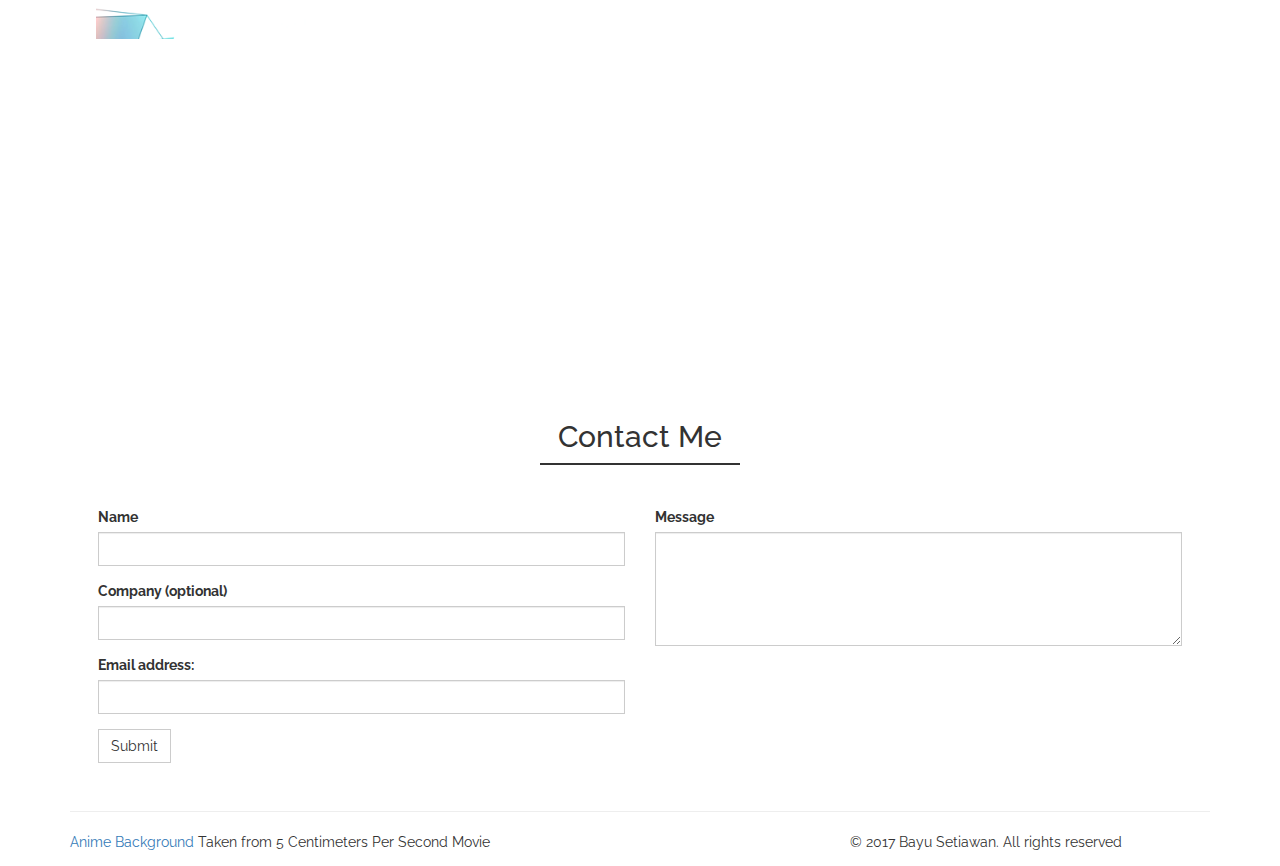
==== commit 0494e3dc: "Use cdn" ====
--- a/index.html
+++ b/index.html
@@ -7,7 +7,7 @@
 	<link rel="stylesheet" type="text/css" href="https://cdnjs.cloudflare.com/ajax/libs/twitter-bootstrap/3.3.7/css/bootstrap.min.css">
 	<link href="https://fonts.googleapis.com/css?family=Lato|Raleway" rel="stylesheet">
 	<link rel="stylesheet" type="text/css" href="/css/style.css">
-	<link rel="stylesheet" type="text/css" href="/css/font-awesome.min.css">
+	<link rel="stylesheet" type="text/css" href="https://cdnjs.cloudflare.com/ajax/libs/font-awesome/4.7.0/css/font-awesome.min.css">
 </head>
 <body data-spy="scroll" data-target=".navbar" class="font-raleway">
 <header id="top">
@@ -147,8 +147,8 @@
 	</div>
 </footer>
 <a id="backtotop" href="#top"><i class="fa fa-angle-down fa-3x fa-rotate-180 fa-inverse"></i></a>
-<script type="text/javascript" src="/js/jquery-3.2.1.min.js"></script>
-<script type="text/javascript" src="/js/bootstrap.min.js"></script>
+<script type="text/javascript" src="https://cdnjs.cloudflare.com/ajax/libs/jquery/3.2.1/jquery.min.js"></script>
+<script type="text/javascript" src="https://cdnjs.cloudflare.com/ajax/libs/twitter-bootstrap/3.3.7/js/bootstrap.min.js"></script>
 <script type="text/javascript" src="/js/sakurafall.js"></script>
 <script type="text/javascript" src="/js/scrollspy.min.js"></script>
 <script type="text/javascript">
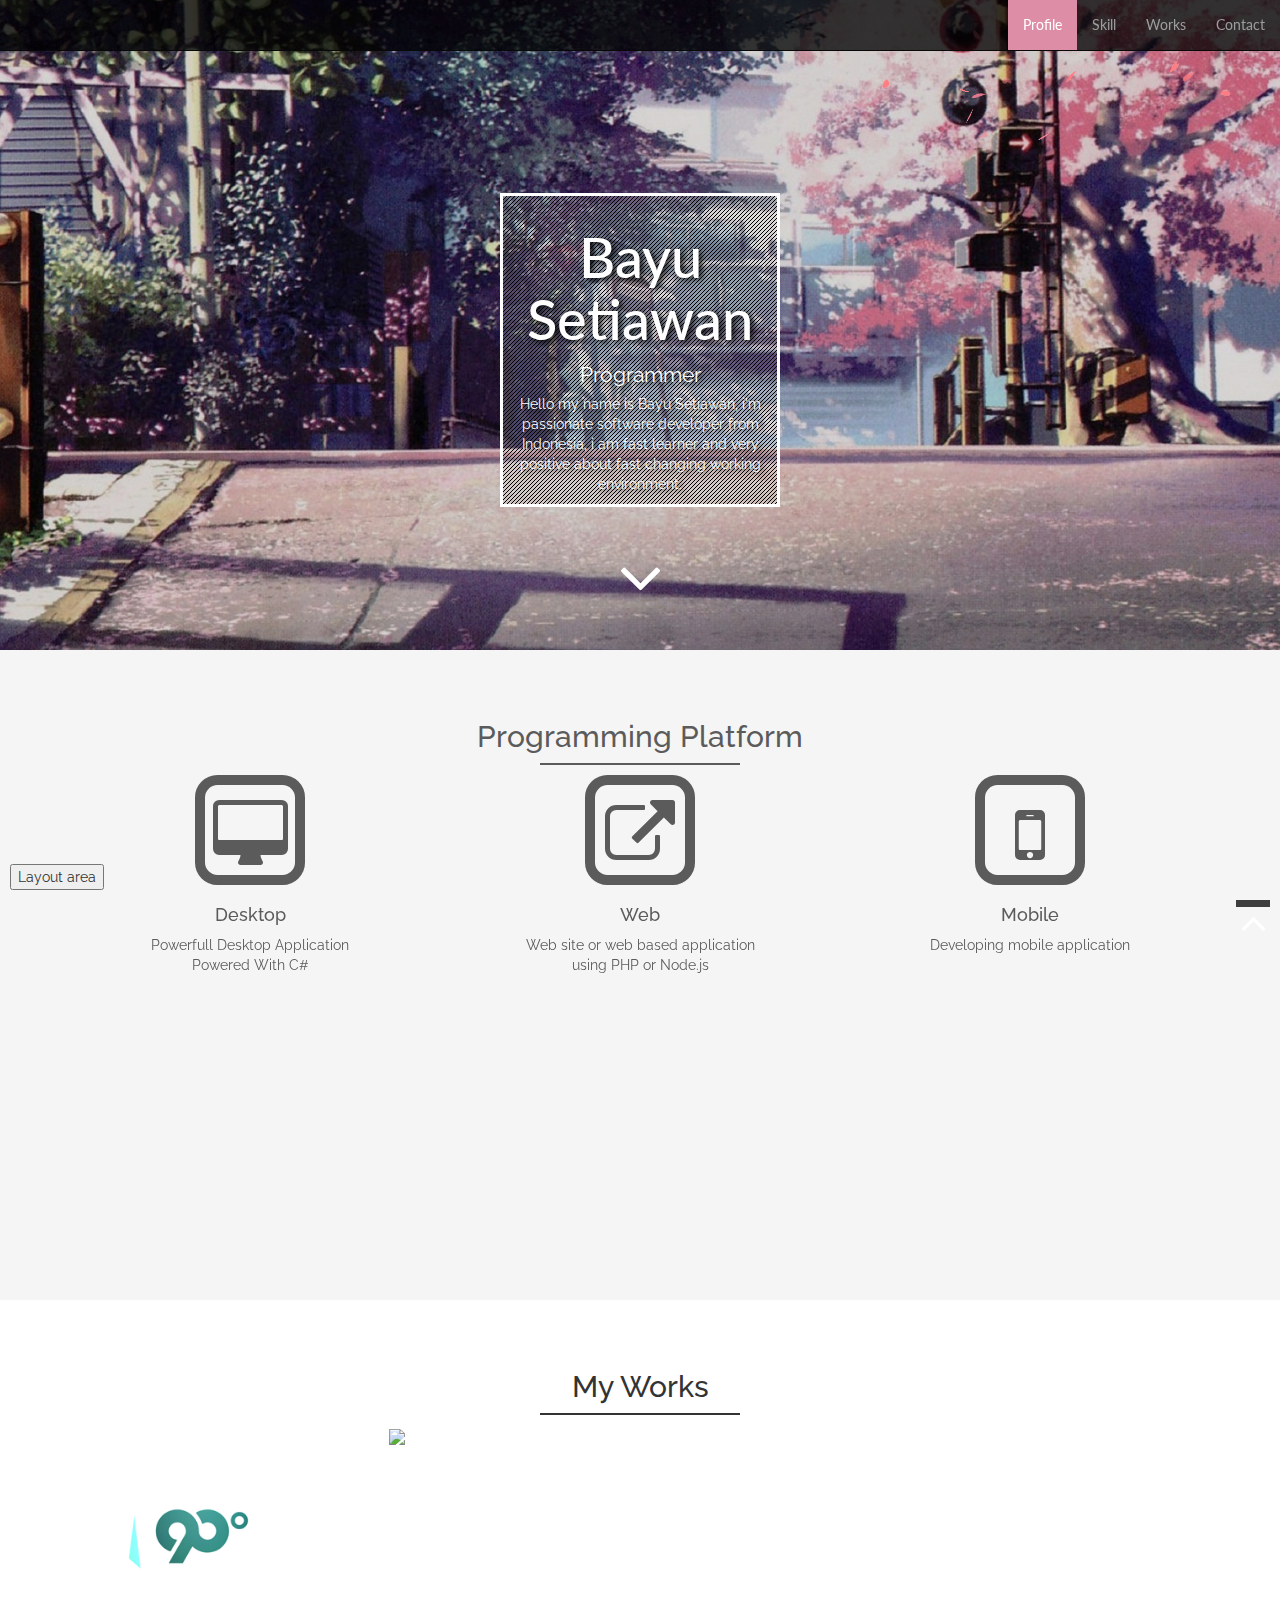
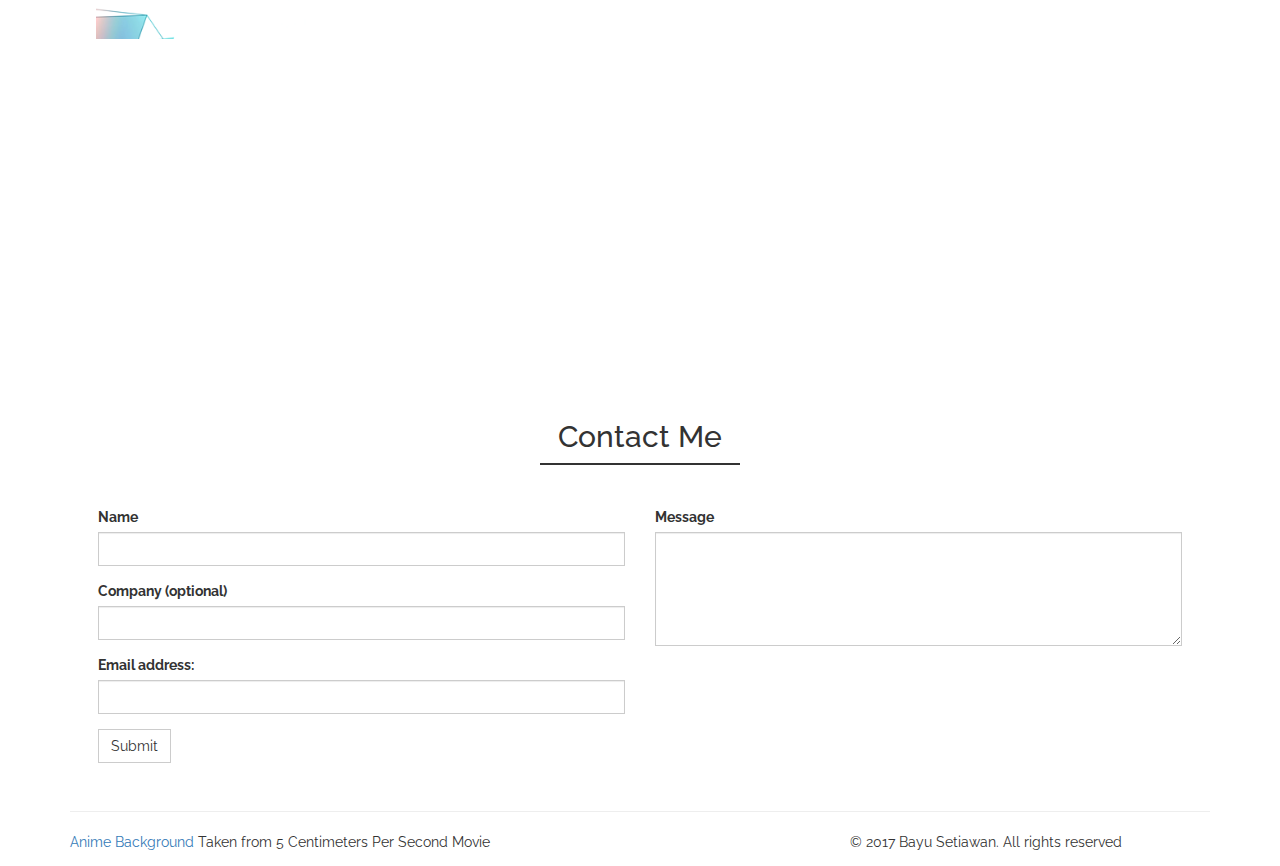
==== commit 2b906bb2: "use root link" ====
--- a/index.html
+++ b/index.html
@@ -84,7 +84,7 @@
 			<div class="row works-wrapper">
 				<div class="work-item col-md-3 col-sm-12">
 					<div class="imgoverlaycontainer">
-						<img src="assets/works/work-90degree.png">
+						<img src="/assets/works/work-90degree.png">
 						<div class="overlay">
 							<div class="overlay-text">90 Degree Game</div>
 						</div>
@@ -92,7 +92,7 @@
 				</div>
 				<div class="work-item col-md-3 col-sm-12">
 					<div class="imgoverlaycontainer">
-						<img src="assets/works/dummy.png">
+						<img src="/assets/works/dummy.png">
 						<div class="overlay">
 							<div class="overlay-text">lorem ipsum asdfk</div>
 						</div>
